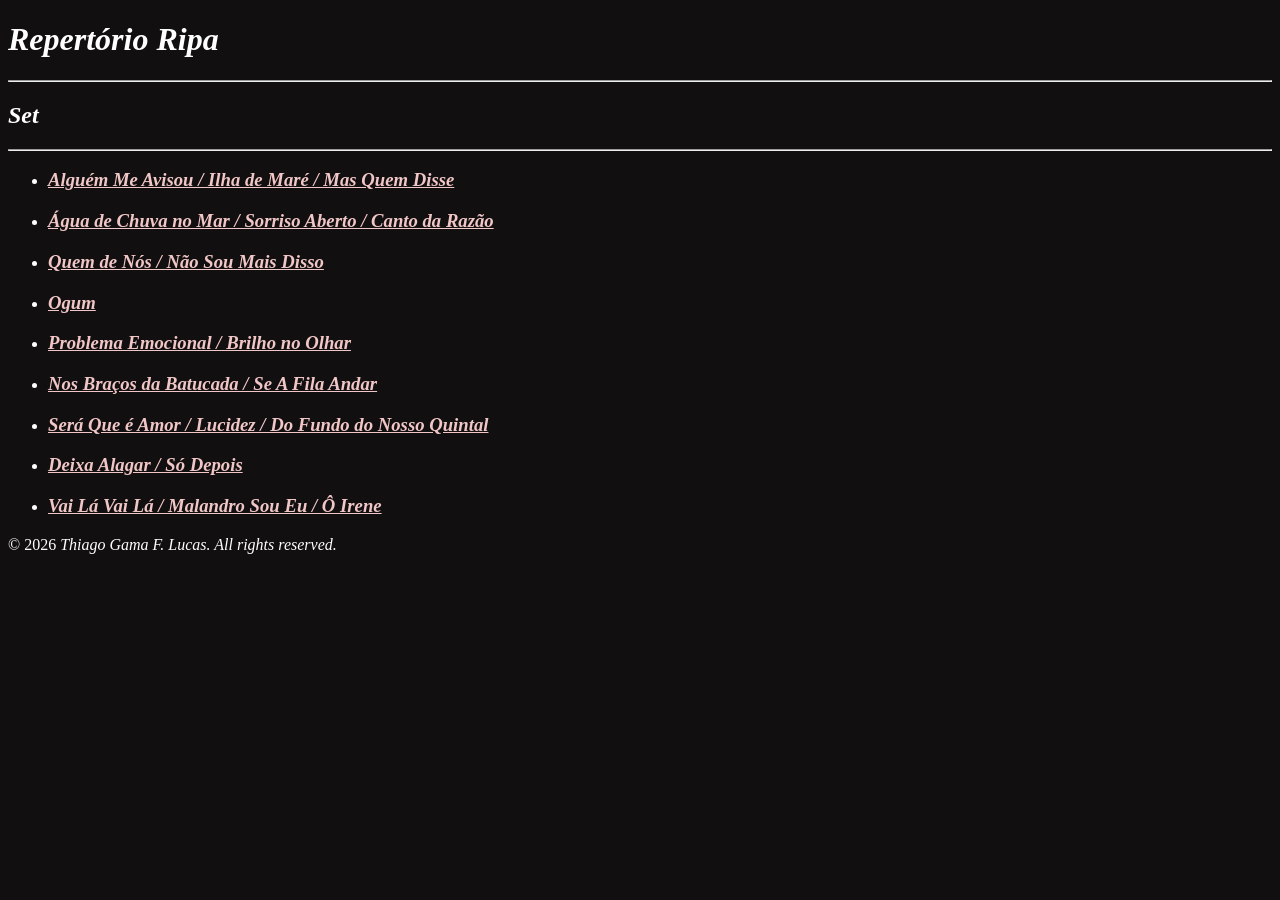
==== index.html @ 07cfcc62 "Add files via upload" ====
<!DOCTYPE html>
<html lang="pt-BR">
    <head>
        <meta charset="UTF-8">
        <title>Repertório Ripa</title>
    </head>
    <body style="background-color:#110f0f; color:#FFFFFF; font-family: Calibri;">
        <h1><i>Repertório Ripa</i></h1>
        <hr />

        <h2><i>Set</i></h2>
        <hr />
        <ul>
            <li><h3><a href="./public/foram-ilha-quemdisse.html" style="color: rgb(241, 198, 198);"><i>Alguém Me Avisou / Ilha de Maré / Mas Quem Disse</a></i></h3></li>
            <li><h3><a href="./public/aguadechuva-sorriso-cantorazao.html" style="color: rgb(241, 198, 198);"><i>Água de Chuva no Mar / Sorriso Aberto / Canto da Razão</a></i></h3></li>
            <li><h3><a href="./public/Quemdenos-naosoudisso.html" style="color: rgb(241, 198, 198);"><i>Quem de Nós / Não Sou Mais Disso</a></i></h3></li>
            <li><h3><a href="./public/ogum.html" style="color: rgb(241, 198, 198);"><i>Ogum</a></i></h3></li>
            <li><h3><a href="./public/problemaemocional-brilhoolhar.html" style="color: rgb(241, 198, 198);"><i>Problema Emocional / Brilho no Olhar</a></i></h3></li>
            <li><h3><a href="./public/nosbracosbatucada-seafilaandar.html" style="color: rgb(241, 198, 198);"><i>Nos Braços da Batucada / Se A Fila Andar</a></i></h3></li>
            <li><h3><a href="./public/seraqueamor-lucidez-fundoquintal.html" style="color: rgb(241, 198, 198);"><i>Será Que é Amor / Lucidez / Do Fundo do Nosso Quintal</a></i></h3></li>
            <li><h3><a href="./public/deixaalagar-sodepois.html" style="color: rgb(241, 198, 198);"><i>Deixa Alagar / Só Depois</a></i></h3></li>
            <li><h3><a href="./public/vaila-malandro-irene.html" style="color: rgb(241, 198, 198);"><i>Vai Lá Vai Lá / Malandro Sou Eu / Ô Irene</a></i></h3></li>

            
        </ul>


        <footer>
            <p>© 2026 <i>Thiago Gama F. Lucas. All rights reserved.</i></p>
        </footer>
    </body>
</html>
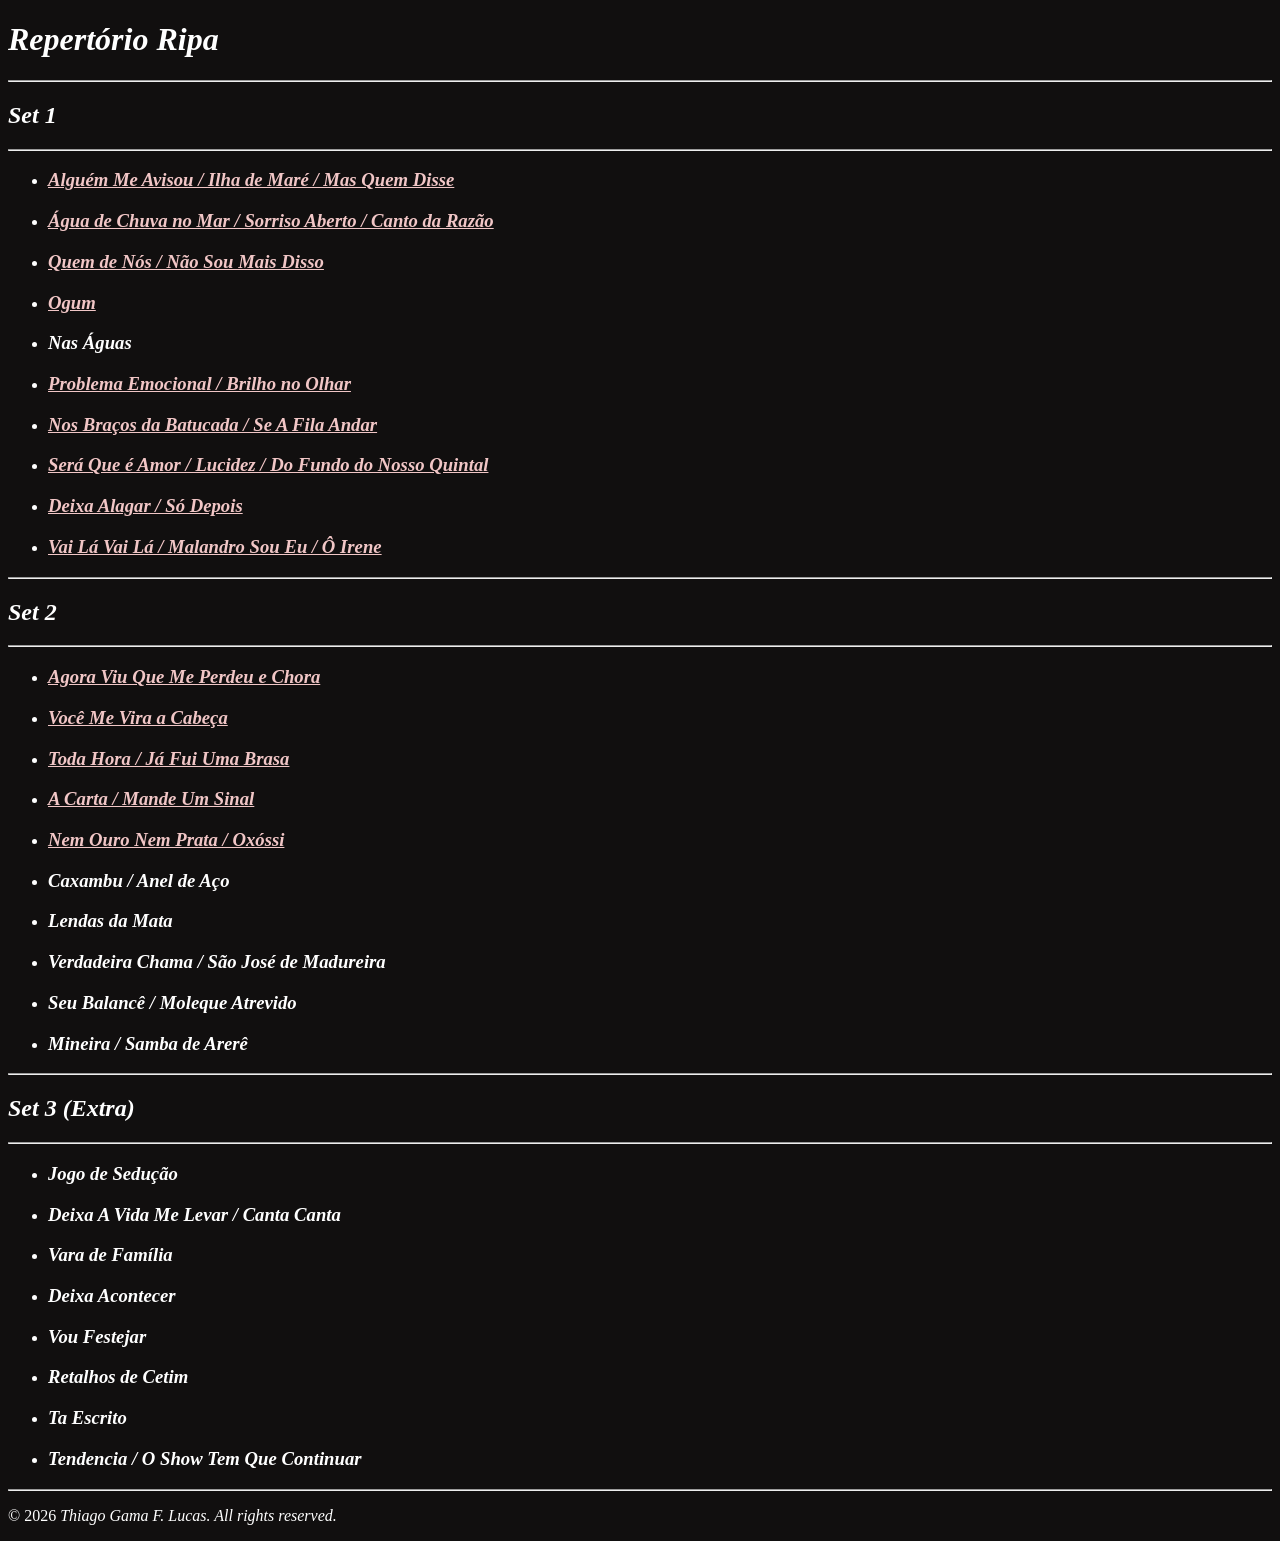
==== commit f387cd06: "Add files via upload" ====
--- a/index.html
+++ b/index.html
@@ -8,21 +8,51 @@
         <h1><i>Repertório Ripa</i></h1>
         <hr />
 
-        <h2><i>Set</i></h2>
+        <h2><i>Set 1</i></h2>
         <hr />
         <ul>
             <li><h3><a href="./public/foram-ilha-quemdisse.html" style="color: rgb(241, 198, 198);"><i>Alguém Me Avisou / Ilha de Maré / Mas Quem Disse</a></i></h3></li>
             <li><h3><a href="./public/aguadechuva-sorriso-cantorazao.html" style="color: rgb(241, 198, 198);"><i>Água de Chuva no Mar / Sorriso Aberto / Canto da Razão</a></i></h3></li>
             <li><h3><a href="./public/Quemdenos-naosoudisso.html" style="color: rgb(241, 198, 198);"><i>Quem de Nós / Não Sou Mais Disso</a></i></h3></li>
             <li><h3><a href="./public/ogum.html" style="color: rgb(241, 198, 198);"><i>Ogum</a></i></h3></li>
+            <li><h3><a><i>Nas Águas</a></i></h3></li>
             <li><h3><a href="./public/problemaemocional-brilhoolhar.html" style="color: rgb(241, 198, 198);"><i>Problema Emocional / Brilho no Olhar</a></i></h3></li>
             <li><h3><a href="./public/nosbracosbatucada-seafilaandar.html" style="color: rgb(241, 198, 198);"><i>Nos Braços da Batucada / Se A Fila Andar</a></i></h3></li>
             <li><h3><a href="./public/seraqueamor-lucidez-fundoquintal.html" style="color: rgb(241, 198, 198);"><i>Será Que é Amor / Lucidez / Do Fundo do Nosso Quintal</a></i></h3></li>
             <li><h3><a href="./public/deixaalagar-sodepois.html" style="color: rgb(241, 198, 198);"><i>Deixa Alagar / Só Depois</a></i></h3></li>
             <li><h3><a href="./public/vaila-malandro-irene.html" style="color: rgb(241, 198, 198);"><i>Vai Lá Vai Lá / Malandro Sou Eu / Ô Irene</a></i></h3></li>
+        </ul>
+        <hr />
 
-            
+        <h2><i>Set 2</i></h2>
+        <hr />
+        <ul>
+            <li><h3><a href="./public/agoraviuechora.html" style="color: rgb(241, 198, 198);"><i>Agora Viu Que Me Perdeu e Chora</a></i></h3></li>
+            <li><h3><a href="./public/vocemevira.html" style="color: rgb(241, 198, 198);"><i>Você Me Vira a Cabeça</a></i></h3></li>
+            <li><h3><a href="./public/todahora-jabrasa.html" style="color: rgb(241, 198, 198);"><i>Toda Hora / Já Fui Uma Brasa</a></i></h3></li>
+            <li><h3><a href="./public/carta-mandeumsinal.html" style="color: rgb(241, 198, 198);"><i>A Carta / Mande Um Sinal</a></i></h3></li>
+            <li><h3><a href="./public/ouroprata-oxossi.html" style="color: rgb(241, 198, 198);"><i>Nem Ouro Nem Prata / Oxóssi</a></i></h3></li>
+            <li><h3><a><i>Caxambu / Anel de Aço</a></i></h3></li>
+            <li><h3><a><i>Lendas da Mata</a></i></h3></li>
+            <li><h3><a><i>Verdadeira Chama / São José de Madureira</a></i></h3></li>
+            <li><h3><a><i>Seu Balancê / Moleque Atrevido</a></i></h3></li>
+            <li><h3><a><i>Mineira / Samba de Arerê</a></i></h3></li>
         </ul>
+        <hr />
+        
+        <h2><i>Set 3 (Extra)</i></h2>
+        <hr />
+        <ul>
+            <li><h3><a><i>Jogo de Sedução</a></i></h3></li>
+            <li><h3><a><i>Deixa A Vida Me Levar / Canta Canta</a></i></h3></li>
+            <li><h3><a><i>Vara de Família</a></i></h3></li>
+            <li><h3><a><i>Deixa Acontecer</a></i></h3></li>
+            <li><h3><a><i>Vou Festejar</a></i></h3></li>
+            <li><h3><a><i>Retalhos de Cetim</a></i></h3></li>
+            <li><h3><a><i>Ta Escrito</a></i></h3></li>
+            <li><h3><a><i>Tendencia / O Show Tem Que Continuar</a></i></h3></li>
+        </ul>
+        <hr />
 
 
         <footer>
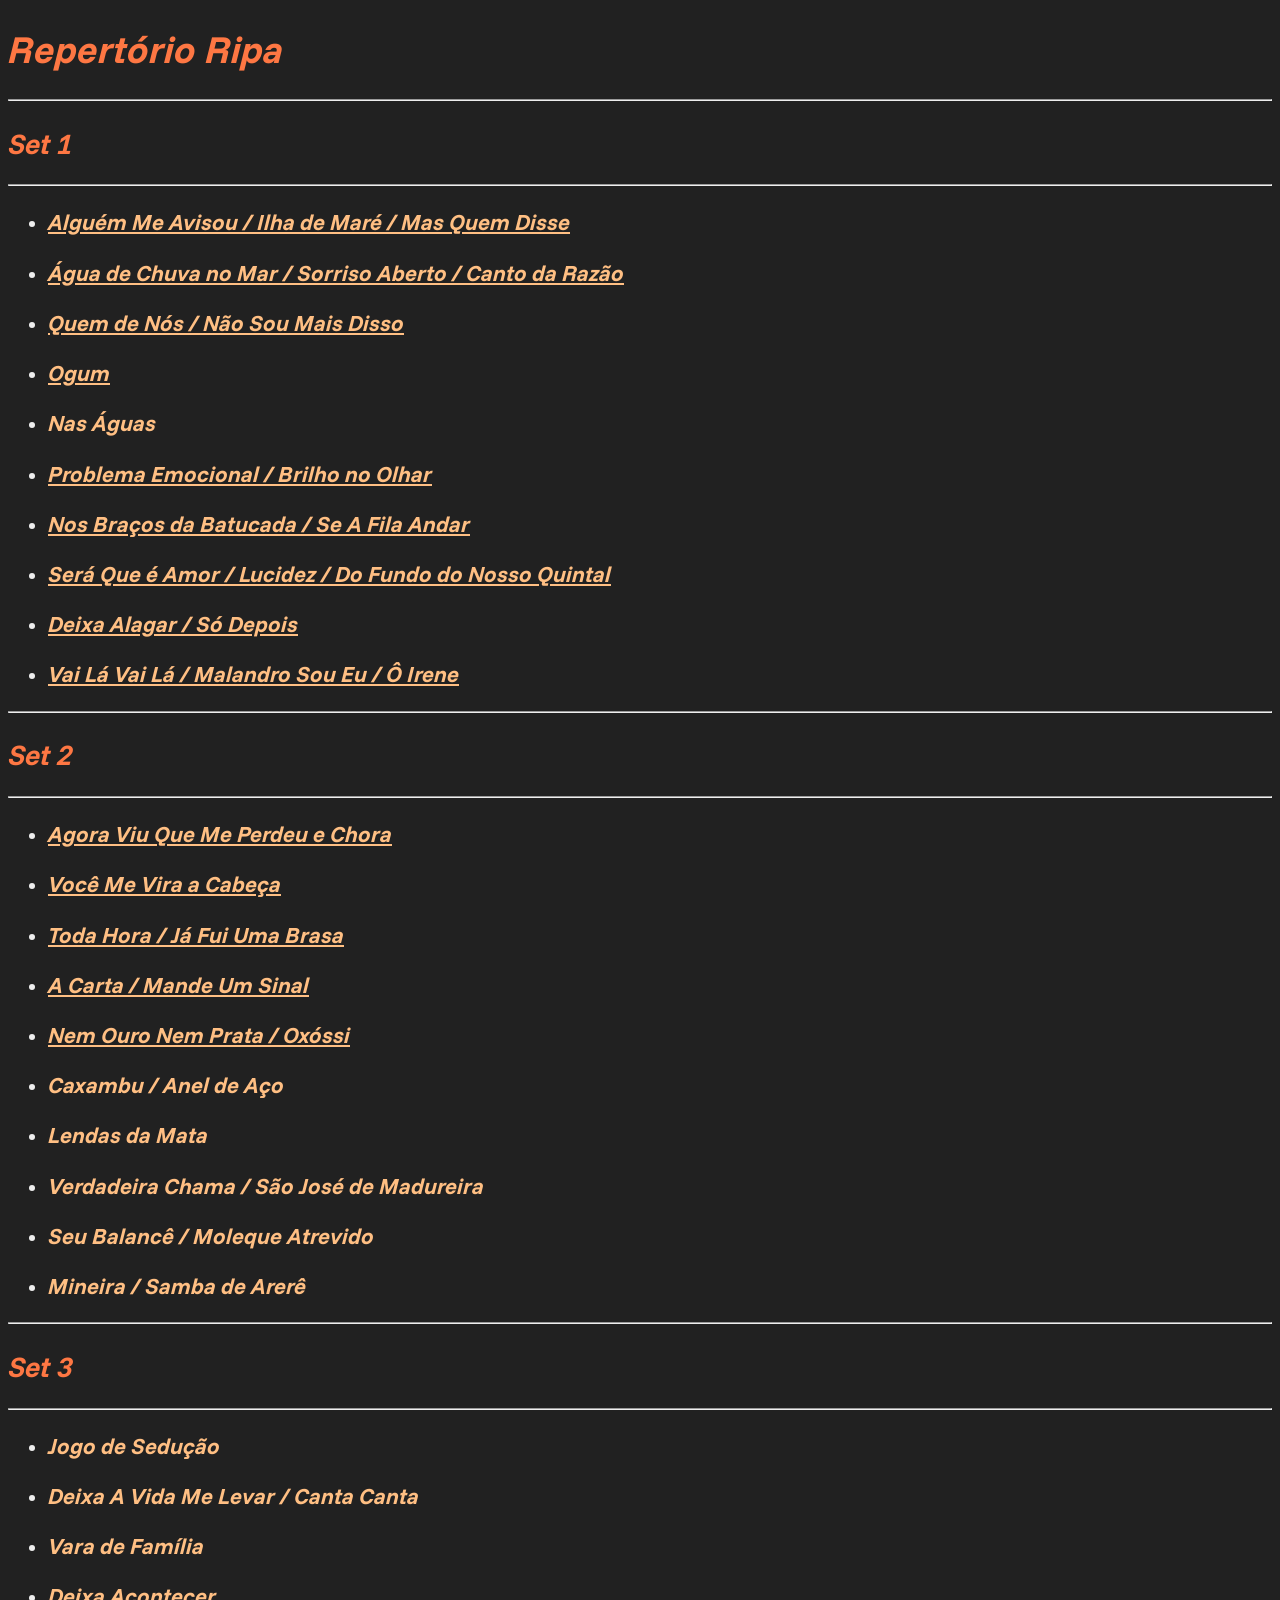
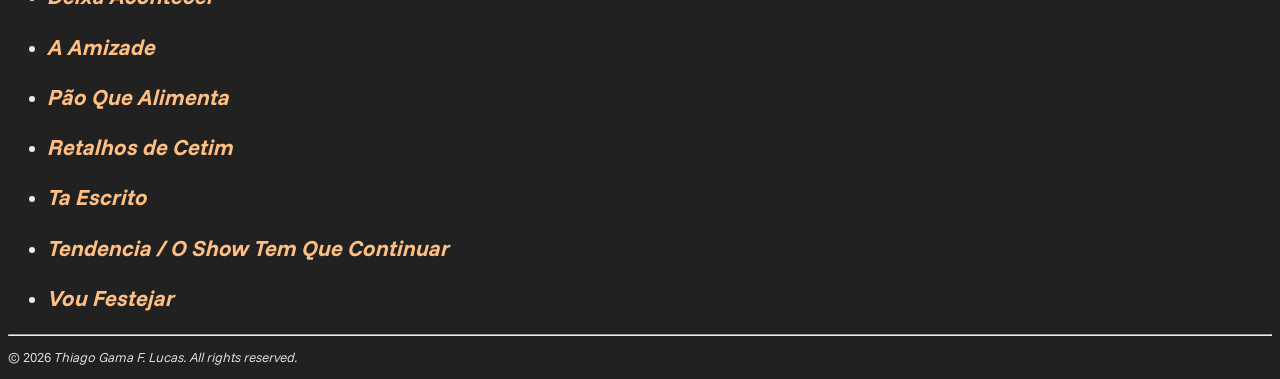
==== commit b8d557c2: "Add files via upload - All style lines transfered to an external style.css file - Included CSS to a" ====
--- a/index.html
+++ b/index.html
@@ -3,35 +3,41 @@
     <head>
         <meta charset="UTF-8">
         <title>Repertório Ripa</title>
+        <link rel="stylesheet" href="./style.css" />
+
+        <!--Link Para As Fontes:-->
+        <link rel="preconnect" href="https://fonts.googleapis.com">
+        <link rel="preconnect" href="https://fonts.gstatic.com" crossorigin>
+        <link href="https://fonts.googleapis.com/css2?family=Funnel+Sans:ital,wght@0,300..800;1,300..800&display=swap" rel="stylesheet">
     </head>
-    <body style="background-color:#110f0f; color:#FFFFFF; font-family: Calibri;">
+    <body>
         <h1><i>Repertório Ripa</i></h1>
         <hr />
 
         <h2><i>Set 1</i></h2>
         <hr />
         <ul>
-            <li><h3><a href="./public/foram-ilha-quemdisse.html" style="color: rgb(241, 198, 198);"><i>Alguém Me Avisou / Ilha de Maré / Mas Quem Disse</a></i></h3></li>
-            <li><h3><a href="./public/aguadechuva-sorriso-cantorazao.html" style="color: rgb(241, 198, 198);"><i>Água de Chuva no Mar / Sorriso Aberto / Canto da Razão</a></i></h3></li>
-            <li><h3><a href="./public/Quemdenos-naosoudisso.html" style="color: rgb(241, 198, 198);"><i>Quem de Nós / Não Sou Mais Disso</a></i></h3></li>
-            <li><h3><a href="./public/ogum.html" style="color: rgb(241, 198, 198);"><i>Ogum</a></i></h3></li>
+            <li><h3><a href="./public/foram-ilha-quemdisse.html" class="song-link"><i>Alguém Me Avisou / Ilha de Maré / Mas Quem Disse</a></i></h3></li>
+            <li><h3><a href="./public/aguadechuva-sorriso-cantorazao.html" class="song-link"><i>Água de Chuva no Mar / Sorriso Aberto / Canto da Razão</a></i></h3></li>
+            <li><h3><a href="./public/Quemdenos-naosoudisso.html" class="song-link"><i>Quem de Nós / Não Sou Mais Disso</a></i></h3></li>
+            <li><h3><a href="./public/ogum.html" class="song-link"><i>Ogum</a></i></h3></li>
             <li><h3><a><i>Nas Águas</a></i></h3></li>
-            <li><h3><a href="./public/problemaemocional-brilhoolhar.html" style="color: rgb(241, 198, 198);"><i>Problema Emocional / Brilho no Olhar</a></i></h3></li>
-            <li><h3><a href="./public/nosbracosbatucada-seafilaandar.html" style="color: rgb(241, 198, 198);"><i>Nos Braços da Batucada / Se A Fila Andar</a></i></h3></li>
-            <li><h3><a href="./public/seraqueamor-lucidez-fundoquintal.html" style="color: rgb(241, 198, 198);"><i>Será Que é Amor / Lucidez / Do Fundo do Nosso Quintal</a></i></h3></li>
-            <li><h3><a href="./public/deixaalagar-sodepois.html" style="color: rgb(241, 198, 198);"><i>Deixa Alagar / Só Depois</a></i></h3></li>
-            <li><h3><a href="./public/vaila-malandro-irene.html" style="color: rgb(241, 198, 198);"><i>Vai Lá Vai Lá / Malandro Sou Eu / Ô Irene</a></i></h3></li>
+            <li><h3><a href="./public/problemaemocional-brilhoolhar.html" class="song-link"><i>Problema Emocional / Brilho no Olhar</a></i></h3></li>
+            <li><h3><a href="./public/nosbracosbatucada-seafilaandar.html" class="song-link"><i>Nos Braços da Batucada / Se A Fila Andar</a></i></h3></li>
+            <li><h3><a href="./public/seraqueamor-lucidez-fundoquintal.html" class="song-link"><i>Será Que é Amor / Lucidez / Do Fundo do Nosso Quintal</a></i></h3></li>
+            <li><h3><a href="./public/deixaalagar-sodepois.html" class="song-link"><i>Deixa Alagar / Só Depois</a></i></h3></li>
+            <li><h3><a href="./public/vaila-malandro-irene.html" class="song-link"><i>Vai Lá Vai Lá / Malandro Sou Eu / Ô Irene</a></i></h3></li>
         </ul>
         <hr />
 
         <h2><i>Set 2</i></h2>
         <hr />
         <ul>
-            <li><h3><a href="./public/agoraviuechora.html" style="color: rgb(241, 198, 198);"><i>Agora Viu Que Me Perdeu e Chora</a></i></h3></li>
-            <li><h3><a href="./public/vocemevira.html" style="color: rgb(241, 198, 198);"><i>Você Me Vira a Cabeça</a></i></h3></li>
-            <li><h3><a href="./public/todahora-jabrasa.html" style="color: rgb(241, 198, 198);"><i>Toda Hora / Já Fui Uma Brasa</a></i></h3></li>
-            <li><h3><a href="./public/carta-mandeumsinal.html" style="color: rgb(241, 198, 198);"><i>A Carta / Mande Um Sinal</a></i></h3></li>
-            <li><h3><a href="./public/ouroprata-oxossi.html" style="color: rgb(241, 198, 198);"><i>Nem Ouro Nem Prata / Oxóssi</a></i></h3></li>
+            <li><h3><a href="./public/agoraviuechora.html" class="song-link"><i>Agora Viu Que Me Perdeu e Chora</a></i></h3></li>
+            <li><h3><a href="./public/vocemevira.html" class="song-link"><i>Você Me Vira a Cabeça</a></i></h3></li>
+            <li><h3><a href="./public/todahora-jabrasa.html" class="song-link"><i>Toda Hora / Já Fui Uma Brasa</a></i></h3></li>
+            <li><h3><a href="./public/carta-mandeumsinal.html" class="song-link"><i>A Carta / Mande Um Sinal</a></i></h3></li>
+            <li><h3><a href="./public/ouroprata-oxossi.html" class="song-link"><i>Nem Ouro Nem Prata / Oxóssi</a></i></h3></li>
             <li><h3><a><i>Caxambu / Anel de Aço</a></i></h3></li>
             <li><h3><a><i>Lendas da Mata</a></i></h3></li>
             <li><h3><a><i>Verdadeira Chama / São José de Madureira</a></i></h3></li>
@@ -40,23 +46,25 @@
         </ul>
         <hr />
         
-        <h2><i>Set 3 (Extra)</i></h2>
+        <h2><i>Set 3</i></h2>
         <hr />
         <ul>
             <li><h3><a><i>Jogo de Sedução</a></i></h3></li>
             <li><h3><a><i>Deixa A Vida Me Levar / Canta Canta</a></i></h3></li>
             <li><h3><a><i>Vara de Família</a></i></h3></li>
             <li><h3><a><i>Deixa Acontecer</a></i></h3></li>
-            <li><h3><a><i>Vou Festejar</a></i></h3></li>
+            <li><h3><a><i>A Amizade</a></i></h3></li>
+            <li><h3><a><i>Pão Que Alimenta</a></i></h3></li>
             <li><h3><a><i>Retalhos de Cetim</a></i></h3></li>
             <li><h3><a><i>Ta Escrito</a></i></h3></li>
             <li><h3><a><i>Tendencia / O Show Tem Que Continuar</a></i></h3></li>
+            <li><h3><a><i>Vou Festejar</a></i></h3></li>
         </ul>
         <hr />
 
 
         <footer>
-            <p>© 2026 <i>Thiago Gama F. Lucas. All rights reserved.</i></p>
+            <p class="footnote">© 2026 <i>Thiago Gama F. Lucas. All rights reserved.</i></p>
         </footer>
     </body>
 </html>
--- a/style.css
+++ b/style.css
@@ -0,0 +1,32 @@
+/**/
+html {
+    background-color: #212121;
+    color: #EEEEEE;
+    font-family: "Funnel Sans", sans-serif;
+    font-optical-sizing: auto;
+    font-weight: 300;
+    font-style: normal;
+    font-size: 19px;
+}
+
+/**/
+h1 {
+    color: #FE7743
+}
+h2 {
+    color: #FE7743
+}
+a {
+    color: #ffbf83
+}
+p {
+    font-size: 1.2rem;
+}
+
+/**/
+.song-link{
+    color: #ffbf83
+}
+.footnote {
+    font-size: 0.7rem;
+}
